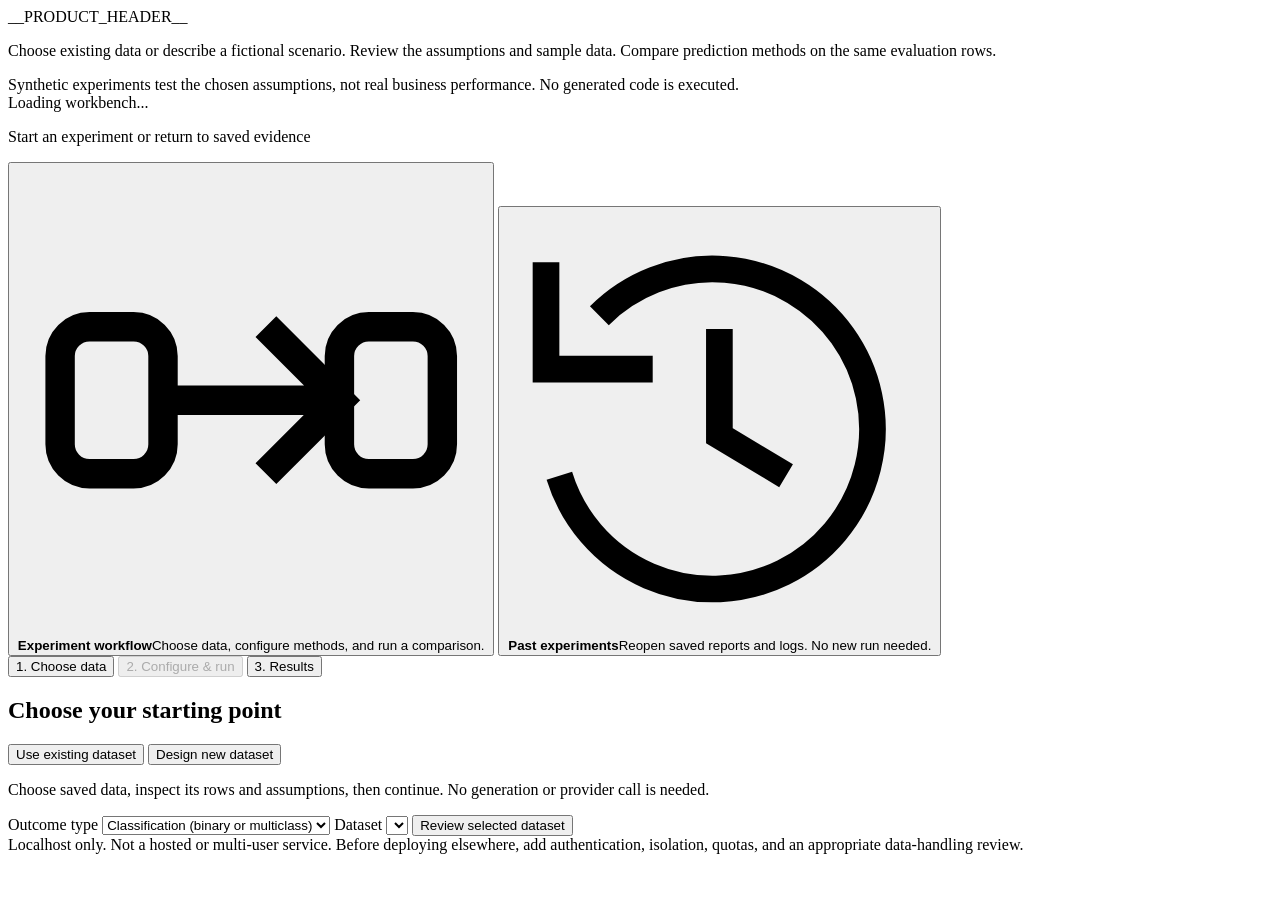
==== quibble/web_assets/index.html @ 5ef0e0c6 "feat: publish Quibble workbench and documentation - add local prediction comparisons and an experime" ====
<!doctype html>
<html lang="en">
<head>
  <meta charset="utf-8">
  <meta name="viewport" content="width=device-width, initial-scale=1">
  <meta name="quibble-token" content="__CSRF_TOKEN__">
  <title>Quibble | Prediction experiments</title>
  <link rel="stylesheet" href="/style.css">
  <script src="/app.js" defer></script>
</head>
<body>
__PRODUCT_HEADER__
<main>
  <p>Choose existing data or describe a fictional scenario. Review the assumptions and sample data. Compare prediction methods on the same evaluation rows.</p>
  <div class="notice">Synthetic experiments test the chosen assumptions, not real business performance. No generated code is executed.</div>
  <div id="status" role="status" aria-live="polite">Loading workbench...</div>
  <p class="navigation-label">Start an experiment or return to saved evidence</p>
  <nav class="workspace-nav" aria-label="Workbench views">
    <button id="nav-workflow" aria-pressed="true">
      <svg class="view-icon" viewBox="0 0 32 32" fill="none" stroke="currentColor" stroke-width="2" aria-hidden="true"><rect x="3" y="11" width="7" height="10" rx="2"/><path d="M10 16h12m-5-5 5 5-5 5"/><rect x="22" y="11" width="7" height="10" rx="2"/></svg>
      <span class="view-copy"><strong>Experiment workflow</strong><span>Choose data, configure methods, and run a comparison.</span></span>
      <span class="view-state" aria-hidden="true"></span>
    </button>
    <button id="nav-history" aria-pressed="false">
      <svg class="view-icon" viewBox="0 0 32 32" fill="none" stroke="currentColor" stroke-width="2" aria-hidden="true"><path d="M7 8a12 12 0 1 1-3 12M3 4v8h8"/><path d="M16 9v8l5 3"/></svg>
      <span class="view-copy"><strong>Past experiments</strong><span>Reopen saved reports and logs. No new run needed.</span></span>
      <span class="view-state" aria-hidden="true"></span>
    </button>
  </nav>
  <nav id="workflow-steps" class="actions workflow-steps" aria-label="Experiment workflow steps">
    <button id="nav-data" class="secondary" aria-current="step">1. Choose data</button>
    <button id="nav-run" class="secondary" disabled>2. Configure &amp; run</button>
    <button id="nav-results" class="secondary">3. Results</button>
  </nav>
  <section id="data-choice" aria-labelledby="data-heading">
    <h2 id="data-heading">Choose your starting point</h2>
    <div class="actions" role="group" aria-label="Dataset source">
      <button id="choose-existing" aria-pressed="true">Use existing dataset</button>
      <button id="choose-new" class="secondary" aria-pressed="false">Design new dataset</button>
    </div>
    <div id="existing-path">
      <p>Choose saved data, inspect its rows and assumptions, then continue. No generation or provider call is needed.</p>
      <label>Outcome type <select id="sample-task"><option value="classification">Classification (binary or multiclass)</option><option value="regression">Regression</option></select></label>
      <label>Dataset <select id="dataset"></select></label>
      <button id="inspect-existing" class="secondary">Review selected dataset</button>
      <div id="existing-review" hidden>
        <p id="existing-summary"></p>
        <details id="existing-explanation" hidden><summary>About this saved dataset</summary><div id="existing-explanation-content"></div></details>
        <div id="existing-table" class="table-wrap"></div>
        <p id="existing-source-note" class="hint" hidden></p>
        <details id="existing-metadata-details" hidden><summary id="existing-metadata-title">Saved source and generation specification</summary><pre id="existing-metadata"></pre></details>
        <label class="check"><input id="existing-agreed" type="checkbox"> I reviewed this saved sample. Use this dataset as-is.</label>
        <button id="use-existing" disabled>Continue to experiment</button>
        <details id="variant-options" hidden>
          <summary>Advanced: create a dataset variant</summary>
          <p>Copy this recipe into the new-design editor, change it, then preview and save under a new name. The original stays unchanged.</p>
          <button id="edit-existing" class="secondary" hidden>Create variant from this recipe</button>
        </details>
      </div>
    </div>
  </section>
  <section id="new-path" aria-labelledby="scenario-heading" hidden>
    <div class="step">01 / CHOOSE DATA / NEW DESIGN</div>
    <h2 id="scenario-heading">What would you like to predict?</h2>
    <p class="hint">Why generate fresh data? Create new rows under explicit rules instead of relying only on familiar public benchmarks that pretrained predictors may have encountered. This reduces reuse of benchmark rows, but does not prove a task is unseen or free from bias. Vary one condition at a time, repeat across generation seeds, and check useful findings on representative real data. You can also use an existing dataset below.</p>
    <p id="provider"></p>
    <div class="controls">
      <label>Outcome type <select id="task"><option value="classification">Yes/no (binary classification)</option><option value="regression">Continuous score (regression)</option></select></label>
    </div>
    <p class="hint" id="task-example">Binary example: will inventory fall short before the next delivery? Predict 0 (covers demand) or 1 (shortfall).</p>
    <p class="hint" id="design-mode" role="status">Design mode: describe a new dataset, or choose a ready-made dataset to reuse saved rows.</p>
    <label for="scenario">Scenario description</label>
    <textarea id="scenario" rows="4" maxlength="6000" placeholder="Describe your own prediction problem: what one row represents, which inputs are known beforehand, and the outcome to predict."></textarea>
    <div class="controls">
      <label>Rows <input id="rows" type="number" min="50" max="50000" value="1000"></label>
      <label>Predictor fields <input id="fields" type="number" min="1" max="100" value="8"></label>
      <label>Generation seed <input id="seed" type="number" min="0" max="4294967295" value="42"></label>
    </div>
    <p class="hint">Choose classification for “will inventory cover demand: yes/no.” Regression predicts a continuous synthetic score instead, not a yes/no answer or automatically demand units. The selected outcome type takes precedence; review the target meaning and assumptions in the proposed design.</p>
    <p class="hint" id="limits"></p>
    <label class="check"><input id="consent" type="checkbox"> I approve sending this description and generation controls to my configured planning provider. Do not enter sensitive information.</label>
    <div class="actions">
      <button id="plan">Propose a scenario with my provider</button>
    </div>
    <p class="hint">To design your own dataset, enter your scenario and choose Propose a scenario with my provider. Invalid provider output may trigger one correction request; provider charges can apply to both requests. Credentials stay in the server environment.</p>
  </section>
  <section id="review-path" aria-labelledby="review-heading" hidden>
    <div class="step">01 / CHOOSE DATA / REVIEW NEW DESIGN</div>
    <h2 id="review-heading">Inspect the specification before creating data.</h2>
    <p>Review the scenario assumptions and field rules. Edit the JSON to change the dataset name, ranges, effects, interactions, noise, or missingness. Re-preview after any edit.</p>
    <label for="dataset-name">New dataset name</label>
    <input id="dataset-name" placeholder="Choose a new, unused name" disabled>
    <p class="hint">The planner suggests a name; you can change it here. Existing datasets are never overwritten. Change the name and preview again to save a new variant.</p>
    <details id="dataset-explanation" hidden>
      <summary>About this dataset</summary>
      <div id="dataset-explanation-content"></div>
    </details>
    <ul id="assumptions"></ul>
    <label for="spec">Editable generation specification</label>
    <textarea id="spec" rows="16" spellcheck="false" placeholder="Create a plan above to begin."></textarea>
    <button id="preview" disabled>Generate and inspect preview</button>
    <div id="summary"></div>
    <div class="table-wrap" id="preview-table"></div>
    <label class="check"><input id="reviewed" type="checkbox" disabled> I reviewed this specification and sample. Save the full synthetic dataset locally.</label>
    <div class="actions">
      <button id="save" disabled>Save and continue</button>
      <button id="discard-variant" class="secondary" hidden>Discard changes and continue</button>
    </div>
    <p id="saved"></p>
  </section>
  <section id="run-path" aria-labelledby="experiment-heading" hidden>
    <div class="step">02 / CONFIGURE &amp; RUN</div>
    <h2 id="experiment-heading">Compare ways to predict.</h2>
    <p id="chosen-dataset"></p>
    <button id="change-dataset" class="secondary">Change dataset</button>
    <div class="controls">
      <label>Device policy <select id="device"><option value="cpu">CPU (pinned)</option><option value="auto">Auto (resolved once)</option><option value="cuda">CUDA (strict)</option></select></label>
      <label>Experiment <select id="mode"><option value="smoke">Smoke: bounded setup check</option><option value="full">Full training splits</option></select></label>
      <label>Full-run splits <select id="cv"><option value="3x2">3 folds, 2 repeats</option><option value="3x1">3 folds, 1 repeat</option><option value="holdout">Single holdout</option></select></label>
    </div>
    <fieldset><legend>Prediction methods (choose up to four)</legend><div id="methods"></div></fieldset>
    <p id="device-status" class="hint" role="status" aria-live="polite"></p>
    <p class="hint">Runs use one worker and model seed 0. Smoke uses at most 128 training and 32 test rows, with no swap approval. CUDA runs exclude incompatible methods rather than running them on CPU.</p>
    <details>
      <summary>What Full does, and what the results establish</summary>
      <p>Each selected method fits on training rows and predicts separate held-out test rows. Holdout uses 70% for training and 30% for testing. Three-fold evaluation uses two thirds to train and one third to test, with three fresh fits; two repeats uses six fits per method. Classification preserves class proportions when feasible. Methods share the same splits for paired comparisons.</p>
      <p>Preprocessing is learned on training rows. Tree methods train on that split; pretrained methods prepare or condition on those examples rather than retraining their foundation weights from scratch. Full removes smoke row caps, but method-specific limits still apply and refusals are reported.</p>
      <p>The pipeline saves held-out predictions, computes quality, timing, disagreement and slice results, and runs configured swap checks when comparable results exist. Existing compatible CLI results may be reused; each new browser experiment uses its own output directory. This is evaluation, not automatic hyperparameter search or a final deployment fit.</p>
      <p>Results measure behavior under this dataset, split scheme, settings, and hardware. They do not prove universal superiority, deployment readiness, causal validity, or absence of pretraining exposure. Repeated folds reuse the same table; independently generated tables and representative real data are separate checks. Do not repeatedly tune against the final test outcomes.</p>
    </details>
    <label class="check"><input id="full-confirmed" type="checkbox"> For a full run, I approve the selected methods, possible weight downloads, and potentially long execution.</label>
    <button id="run">Start experiment</button>
    <p class="hint">You may close this browser tab while an experiment runs. Keep the Quibble server terminal running. Return to this address and choose your dataset and experiment ID under Current and previous experiments, or bookmark the experiment link below.</p>
  </section>
  <section id="results-path" aria-labelledby="results-heading" hidden>
    <div class="step">03 / RESULTS</div>
    <h2 id="results-heading">Read the result, including what did not run.</h2>
    <div id="run-progress" class="run-progress" role="status" aria-live="polite" hidden>
      <span class="spinner" aria-hidden="true"></span>
      <span id="run-progress-text"></span>
    </div>
    <label>Current and previous experiments <select id="jobs"><option value="">Select an experiment to view its report</option></select></label>
    <p id="job-status"></p>
    <p id="job-return"></p>
    <details><summary>Execution log</summary><pre id="log">Choose an experiment.</pre></details>
    <div class="actions"><button id="refresh" class="secondary">Refresh</button><button id="download-report" class="secondary" disabled>Download Markdown report</button></div>
    <p class="hint">Reports use sanitized Markdown formatting; embedded HTML and scripts are disabled. Original evidence and local artifact links remain available in the downloaded Markdown and results directory.</p>
    <article id="report" class="report" aria-label="Experiment report"></article>
  </section>
</main>
<footer>Localhost only. Not a hosted or multi-user service. Before deploying elsewhere, add authentication, isolation, quotas, and an appropriate data-handling review.</footer>
</body>
</html>
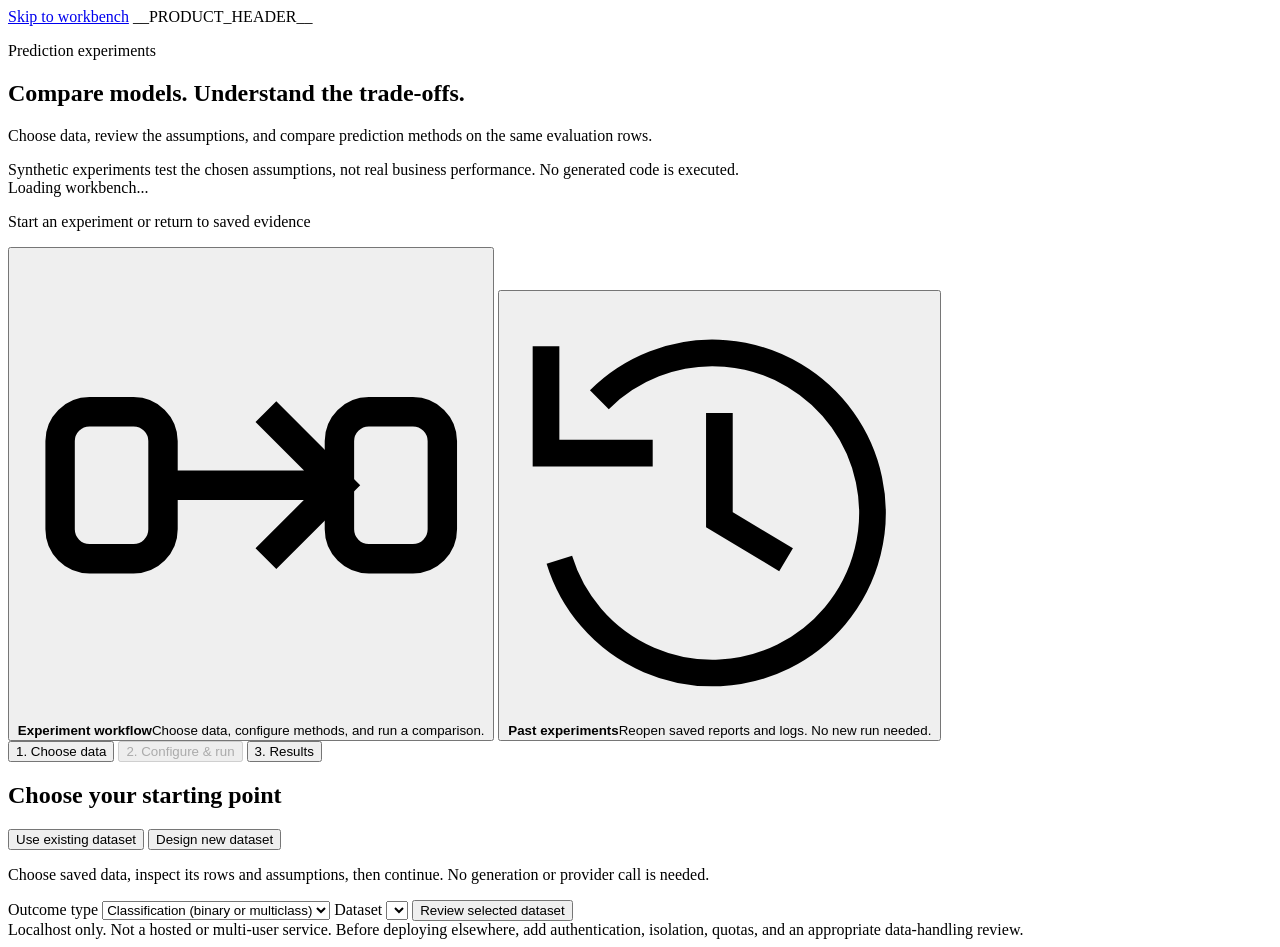
==== commit 38a865fb: "feat: harden comparison verdicts and refresh the workbench - require complete gate evidence and disc" ====
--- a/quibble/web_assets/index.html
+++ b/quibble/web_assets/index.html
@@ -5,13 +5,18 @@
   <meta name="viewport" content="width=device-width, initial-scale=1">
   <meta name="quibble-token" content="__CSRF_TOKEN__">
   <title>Quibble | Prediction experiments</title>
+  <script src="/theme.js"></script>
   <link rel="stylesheet" href="/style.css">
   <script src="/app.js" defer></script>
 </head>
 <body>
+<a class="skip-link" href="#workbench-content">Skip to workbench</a>
 __PRODUCT_HEADER__
-<main>
-  <p>Choose existing data or describe a fictional scenario. Review the assumptions and sample data. Compare prediction methods on the same evaluation rows.</p>
+<main id="workbench-content" tabindex="-1">
+  <div class="workbench-intro">
+    <div><p class="eyebrow">Prediction experiments</p><h2>Compare models. Understand the trade-offs.</h2></div>
+    <p>Choose data, review the assumptions, and compare prediction methods on the same evaluation rows.</p>
+  </div>
   <div class="notice">Synthetic experiments test the chosen assumptions, not real business performance. No generated code is executed.</div>
   <div id="status" role="status" aria-live="polite">Loading workbench...</div>
   <p class="navigation-label">Start an experiment or return to saved evidence</p>
@@ -122,6 +127,24 @@
     <p id="device-status" class="hint" role="status" aria-live="polite"></p>
     <p class="hint">Runs use one worker and model seed 0. Smoke uses at most 128 training and 32 test rows, with no swap approval. CUDA runs exclude incompatible methods rather than running them on CPU.</p>
     <details>
+      <summary>Swap acceptance policy (full runs)</summary>
+      <p>These are the default limits Quibble uses, not universally safe acceptance criteria. Review them for your application. Custom JSON overrides only the keys you supply. Smoke runs do not evaluate a swap policy.</p>
+      <fieldset id="threshold-controls" disabled>
+        <legend>Configure swap thresholds</legend>
+        <label>Policy <select id="threshold-mode"><option value="defaults">Packaged defaults</option><option value="custom">Custom policy</option></select></label>
+        <label for="thresholds">Threshold JSON</label>
+        <textarea id="thresholds" rows="15" spellcheck="false" readonly></textarea>
+        <label>Import custom JSON <input id="threshold-file" type="file" accept=".json,application/json" disabled></label>
+        <div class="actions">
+          <button id="reset-thresholds" class="secondary">Reset to defaults</button>
+          <button id="download-thresholds" class="secondary">Download effective policy</button>
+        </div>
+      </fieldset>
+      <p id="threshold-status" class="hint" role="status" aria-live="polite"></p>
+      <details><summary>Effective limits (defaults plus overrides)</summary><pre id="effective-thresholds"></pre></details>
+      <p class="hint">The effective policy is saved with each full experiment and shown in its report. Download a copy to reuse with the CLI or import for a later run. <a href="/docs/swap.md" target="_blank" rel="noopener noreferrer">Threshold meanings and units</a>.</p>
+    </details>
+    <details>
       <summary>What Full does, and what the results establish</summary>
       <p>Each selected method fits on training rows and predicts separate held-out test rows. Holdout uses 70% for training and 30% for testing. Three-fold evaluation uses two thirds to train and one third to test, with three fresh fits; two repeats uses six fits per method. Classification preserves class proportions when feasible. Methods share the same splits for paired comparisons.</p>
       <p>Preprocessing is learned on training rows. Tree methods train on that split; pretrained methods prepare or condition on those examples rather than retraining their foundation weights from scratch. Full removes smoke row caps, but method-specific limits still apply and refusals are reported.</p>
@@ -141,6 +164,7 @@
     </div>
     <label>Current and previous experiments <select id="jobs"><option value="">Select an experiment to view its report</option></select></label>
     <p id="job-status"></p>
+    <details id="job-policy" hidden><summary>Saved swap acceptance policy</summary><p id="job-policy-source"></p><pre id="job-thresholds"></pre><button id="download-job-thresholds" class="secondary">Download saved policy</button></details>
     <p id="job-return"></p>
     <details><summary>Execution log</summary><pre id="log">Choose an experiment.</pre></details>
     <div class="actions"><button id="refresh" class="secondary">Refresh</button><button id="download-report" class="secondary" disabled>Download Markdown report</button></div>
